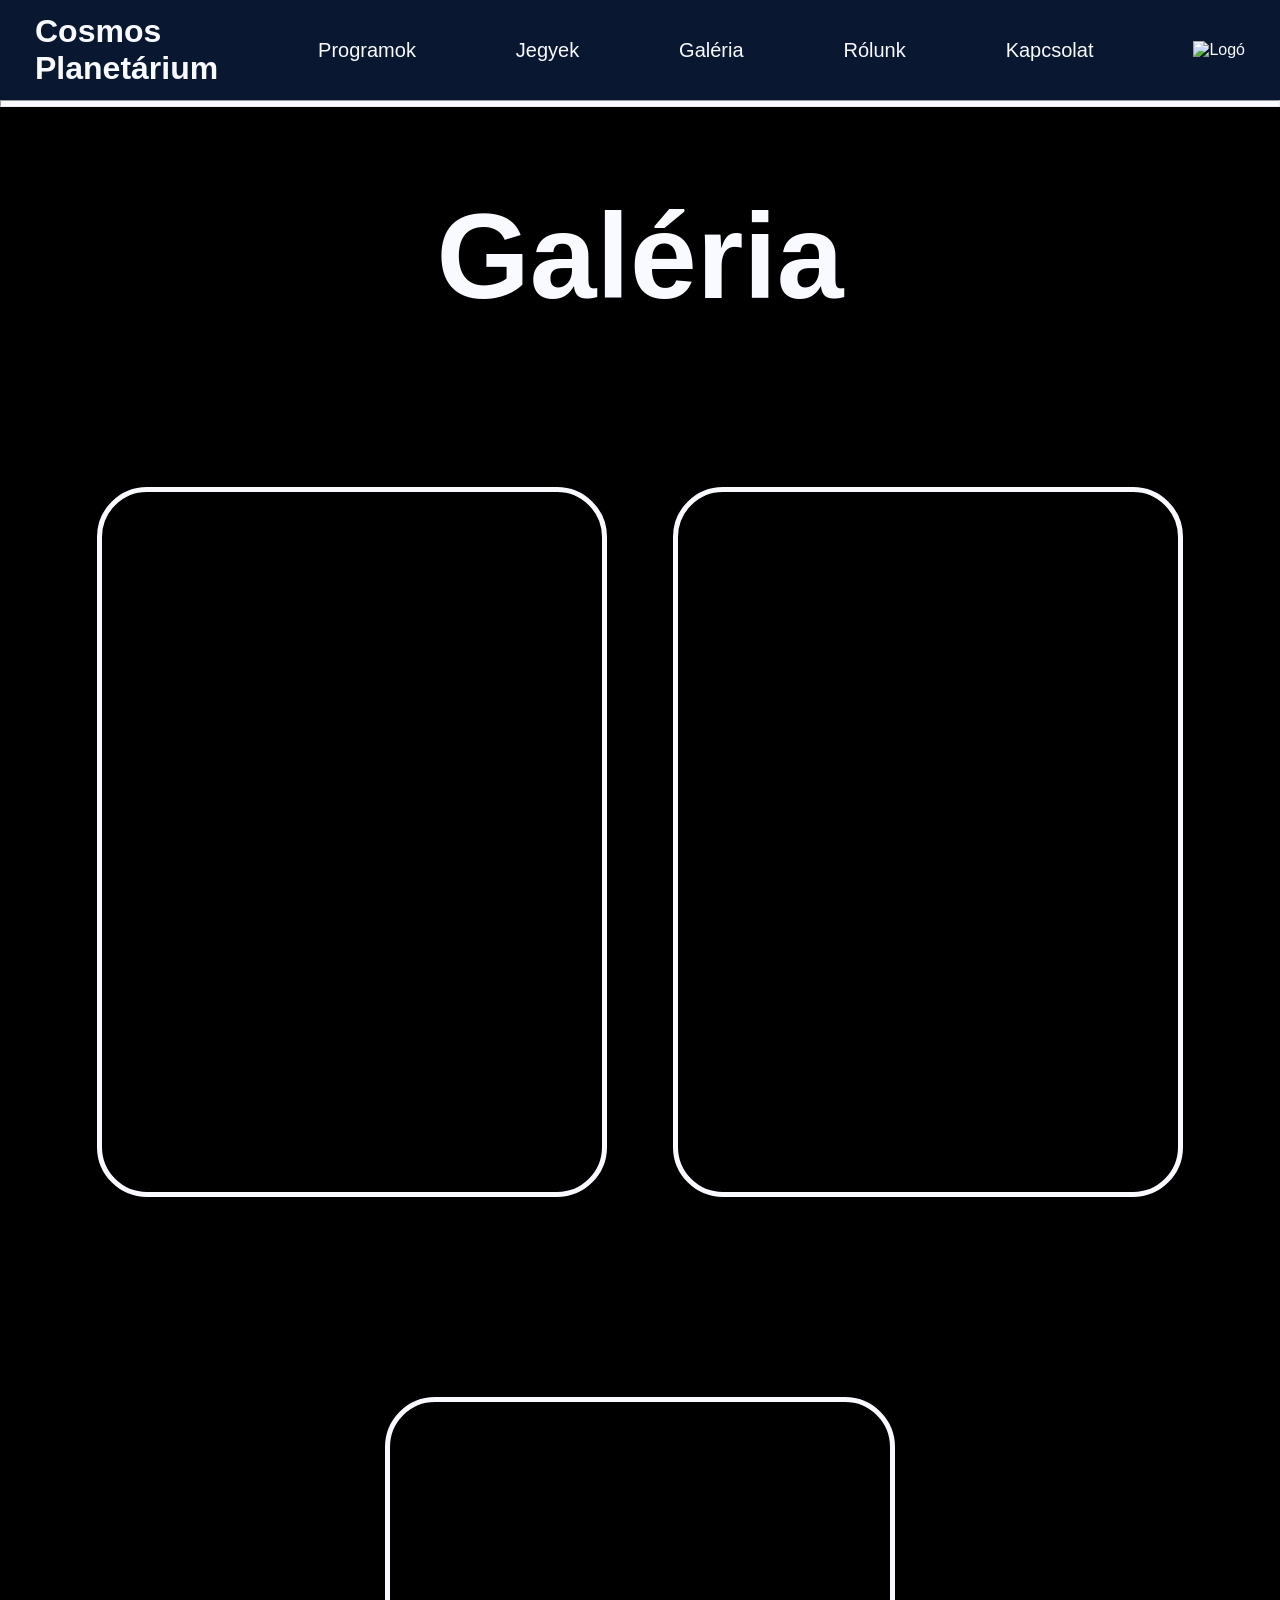
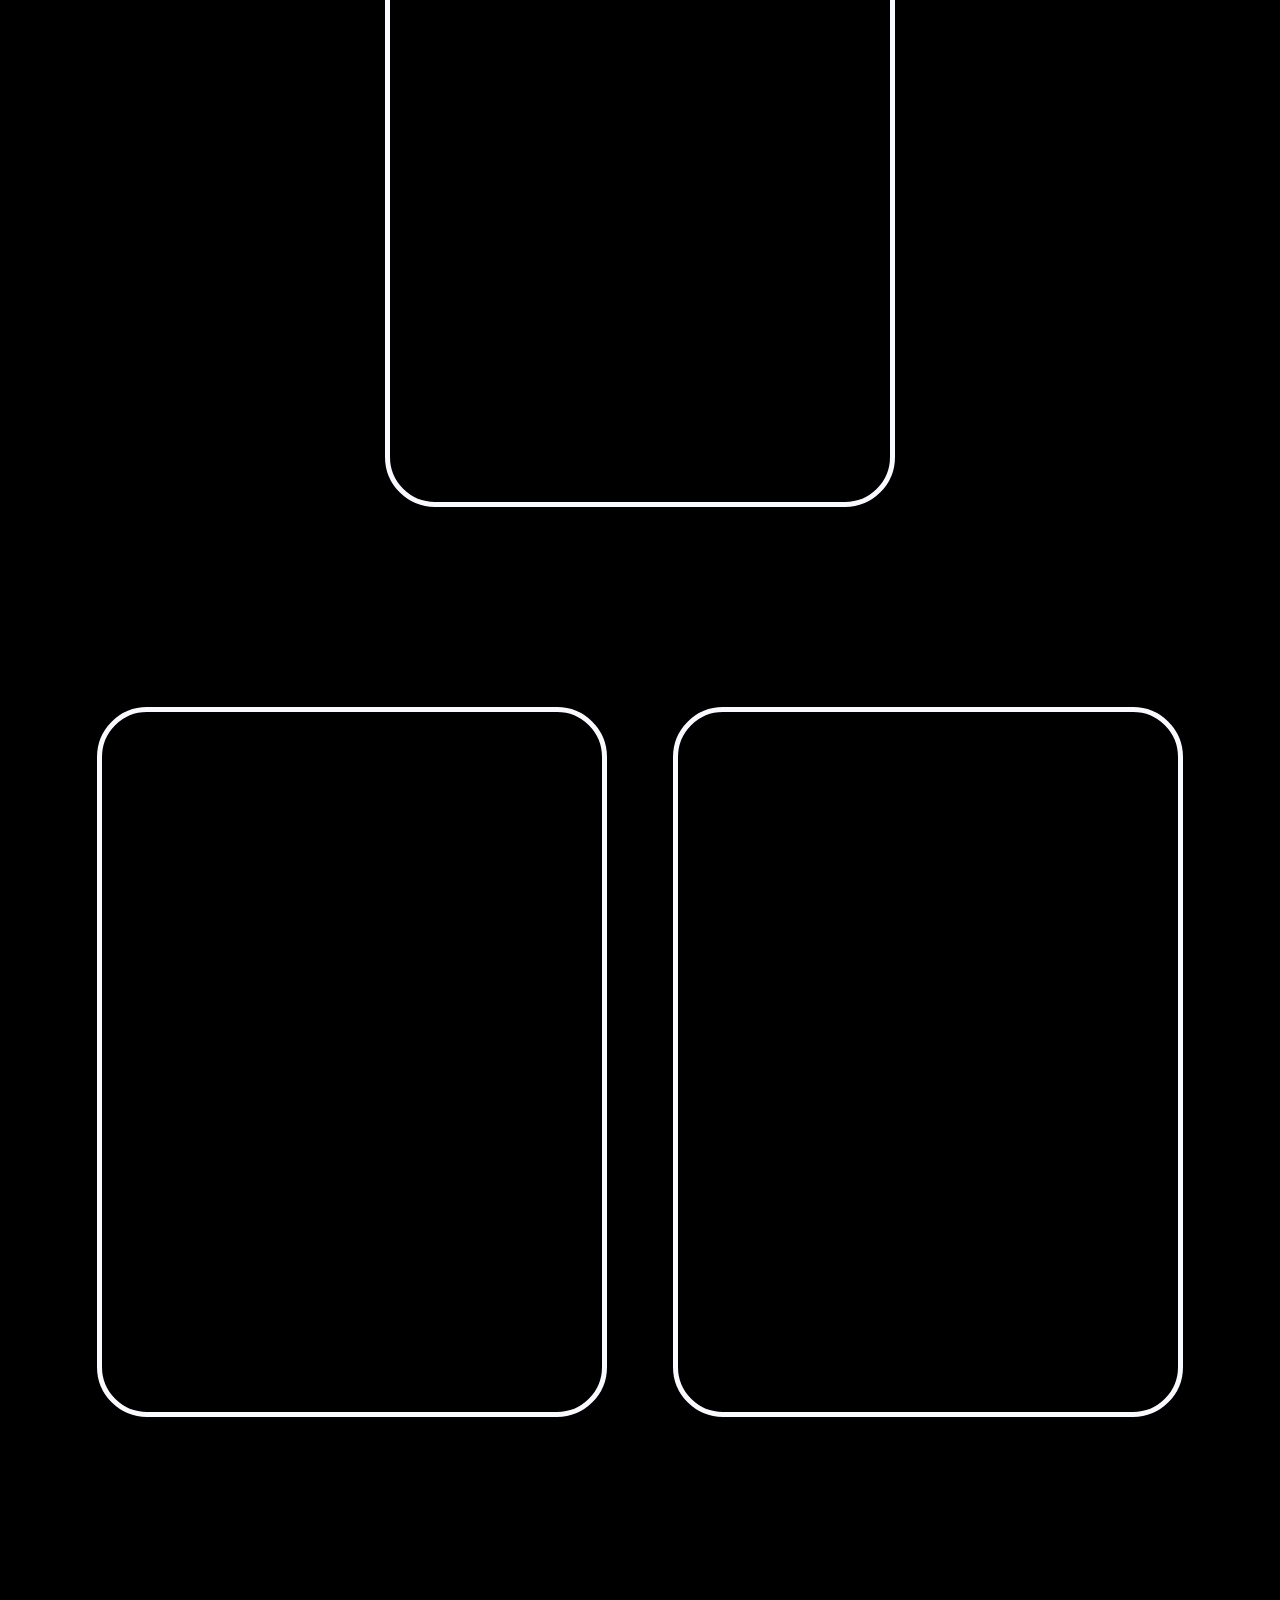
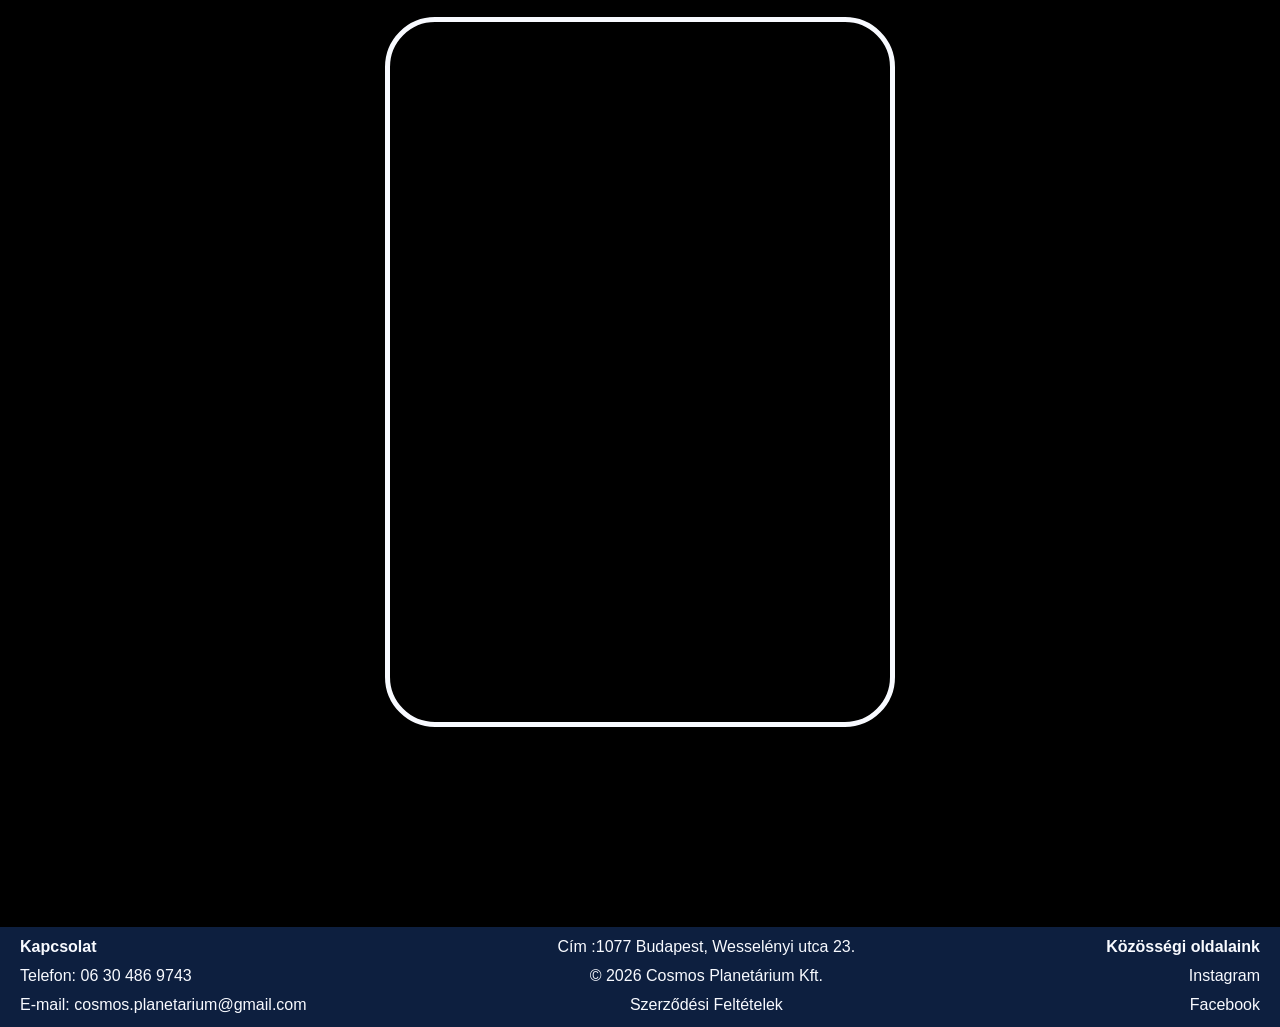
==== galeria.html @ bb74374c "Add files via upload" ====
<!DOCTYPE html>
<html lang="hu">
    <head>
        <meta charset="UTF-8">
        <meta name="viewport" content="width=device-width, initial-scale=1.0">
        <meta http-equiv="X-UA-Compatible" content="ie=edge">
        <title>Galéria</title>
        <link rel="stylesheet" href="galeria.css">
    </head>
    <body>
        <header>
                <h1 id="headercim">Cosmos <br>
                    Planetárium</h1>
            <a href="" class="headerlink">Programok</a>
            <a href="" class="headerlink">Jegyek</a>
            <a href="galeria.html" class="headerlink">Galéria</a>
            <a href="rolunk.html" class="headerlink">Rólunk</a>
            <a href="kapcsolatok.html" class="headerlink">Kapcsolat</a>
            <a href="index.html"> <img src="media/logo.png" alt="Logó" id="logo"></a>
        </header>
        <hr>
        <div class="cim">
                <h1>Galéria</h1>
        </div>
            <div class="sor">
                <div class="kepdiv">
                    <img class="kep" src="media/galeriakep1.jpg" alt="">
                </div>
                <div class="kepdiv">
                    <img class="kep" src="media/galeriakep2.jpg" alt="">
                </div>
                <div class="kepdiv">
                    <img class="kep" src="media/galeriakep3.jpg" alt="">
                </div>
            </div>
            <div class="sor">
                <div class="kepdiv">
                    <img class="kep" src="media/galeriakep4.jpg" alt="">
                </div>
                <div class="kepdiv">
                    <img class="kep" src="media/galeriakep5.jpg" alt="">
                </div>
                <div class="kepdiv">
                    <img class="kep" src="media/galeriakep6.jpg" alt="">
                </div>
            </div>
        <footer>
            <div class="footer1">
                <a class="footerszoveg betu"  href="">Kapcsolat</a>
                <a class="footerszoveg" href="">Telefon: 06 30 486 9743</a>
                <a class="footerszoveg" href="">E-mail: cosmos.planetarium@gmail.com</a>
            </div>
            <div class="footer2">
                <a class="footerszoveg" href="">Cím :1077 Budapest, Wesselényi utca 23.</a>
                <a class="footerszoveg" href="">© 2026 Cosmos Planetárium Kft.</a>
                <a class="footerszoveg" href="">Szerződési Feltételek</a>
                    
            </div>
            <div class="footer3">
                <a class="footerszoveg betu" href="">Közösségi oldalaink</a>
                <a class="footerszoveg" href="">Instagram</a>
                <a class="footerszoveg" href="">Facebook</a>
            </div>
        </footer>
    </body>
</html>
---- galeria.css ----
body{
    margin: 0px;
    font-family: Arial, Helvetica, sans-serif;
    color: #f8faff;
    background-color: black;
    background-image: url(media/galeriahatter.jpg);
}
.cim{
    height: 300px;
    margin: 0px;
    font-size: 60px;
    font-weight: bold;
    text-shadow: 10px 10px 5px black;
    text-align: center;
}
 
 
/*kepek eleje*/
.kepdiv{
    display: flex;
    border: 5px solid #f8faff;
    border-radius: 50px;
    width: 500px;
    float: left;
    height: 700px;
    
    margin-bottom: 200px;
    box-shadow: 10px 10px 12px black;
    transition: transform .2s;
}
.kep{
    border-radius: 50px;
    width: 500px;
    object-fit: cover;
    
}
.kepdiv:hover{
    transform: scale(1.05);
}
/*kepek vege*/
 
 
 
/*header eleje*/
header{
    width: 100%;
    background-color: #0A1730;
    height: 100px;
    margin: 0px;
    display: flex;
    flex-direction: row;
    justify-content: space-between;
    align-items: center;
}
#logo{
    width: 150px;
    margin-right:35px ;
    transition: .5s;
}
#headercim{
    margin-left:35px ;
}
.headerlink{
    font-size: 20px;
}
#logo:hover{
    transform: scale(1.12);
}
a{
    transition: .2s;
}
a:hover{
    transform: scale(1.1); 
}
a{
    text-decoration: none;
    color: #f8faff;
}
hr{
    margin: 0px;
    height: 5px;
    background-color: #f8faff;
}
 
/*header vege*/
 
 
 
/*footer elje*/
footer{
    height: 100px;
    width: 100%;
    background-color: #0D1F3F;
    display: flex;
    justify-content: space-between;
}
.footer1{
    display: flex;
    flex-direction: column;
    text-align: left;
    margin-left: 20px;
}
.footer2{
    display: flex;
    flex-direction: column;
    text-align: center;
}
.footer3{
    display: flex;
    flex-direction: column;
    text-align: right;
    margin-right: 20px;
}
.footerszoveg{
    margin: 0px;
    margin-top: 11px;
}
.betu{
    font-weight: bold;
}
 
 
 
/*footer vege*/
.sor{
    display: flex;
    flex-direction: row;
    flex-wrap: wrap;
    justify-content: center;
    gap:  5.08%;
}
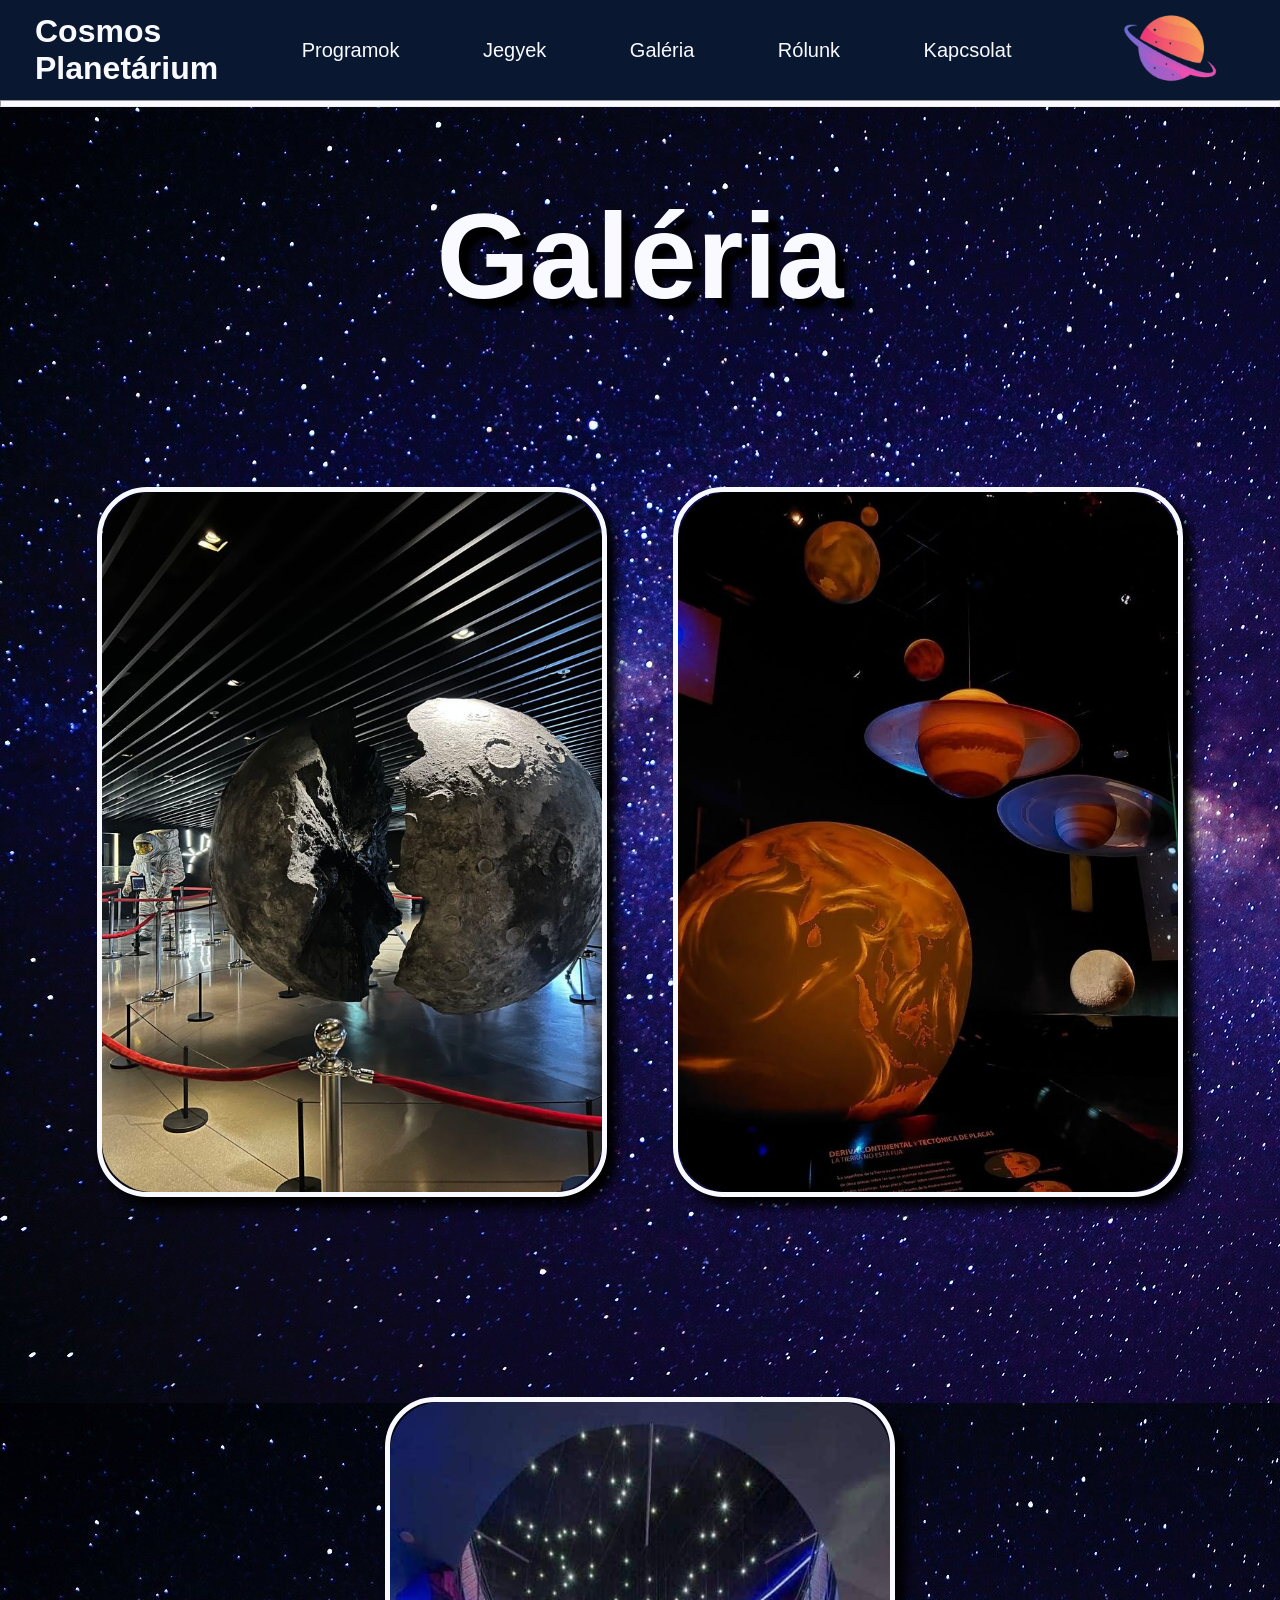
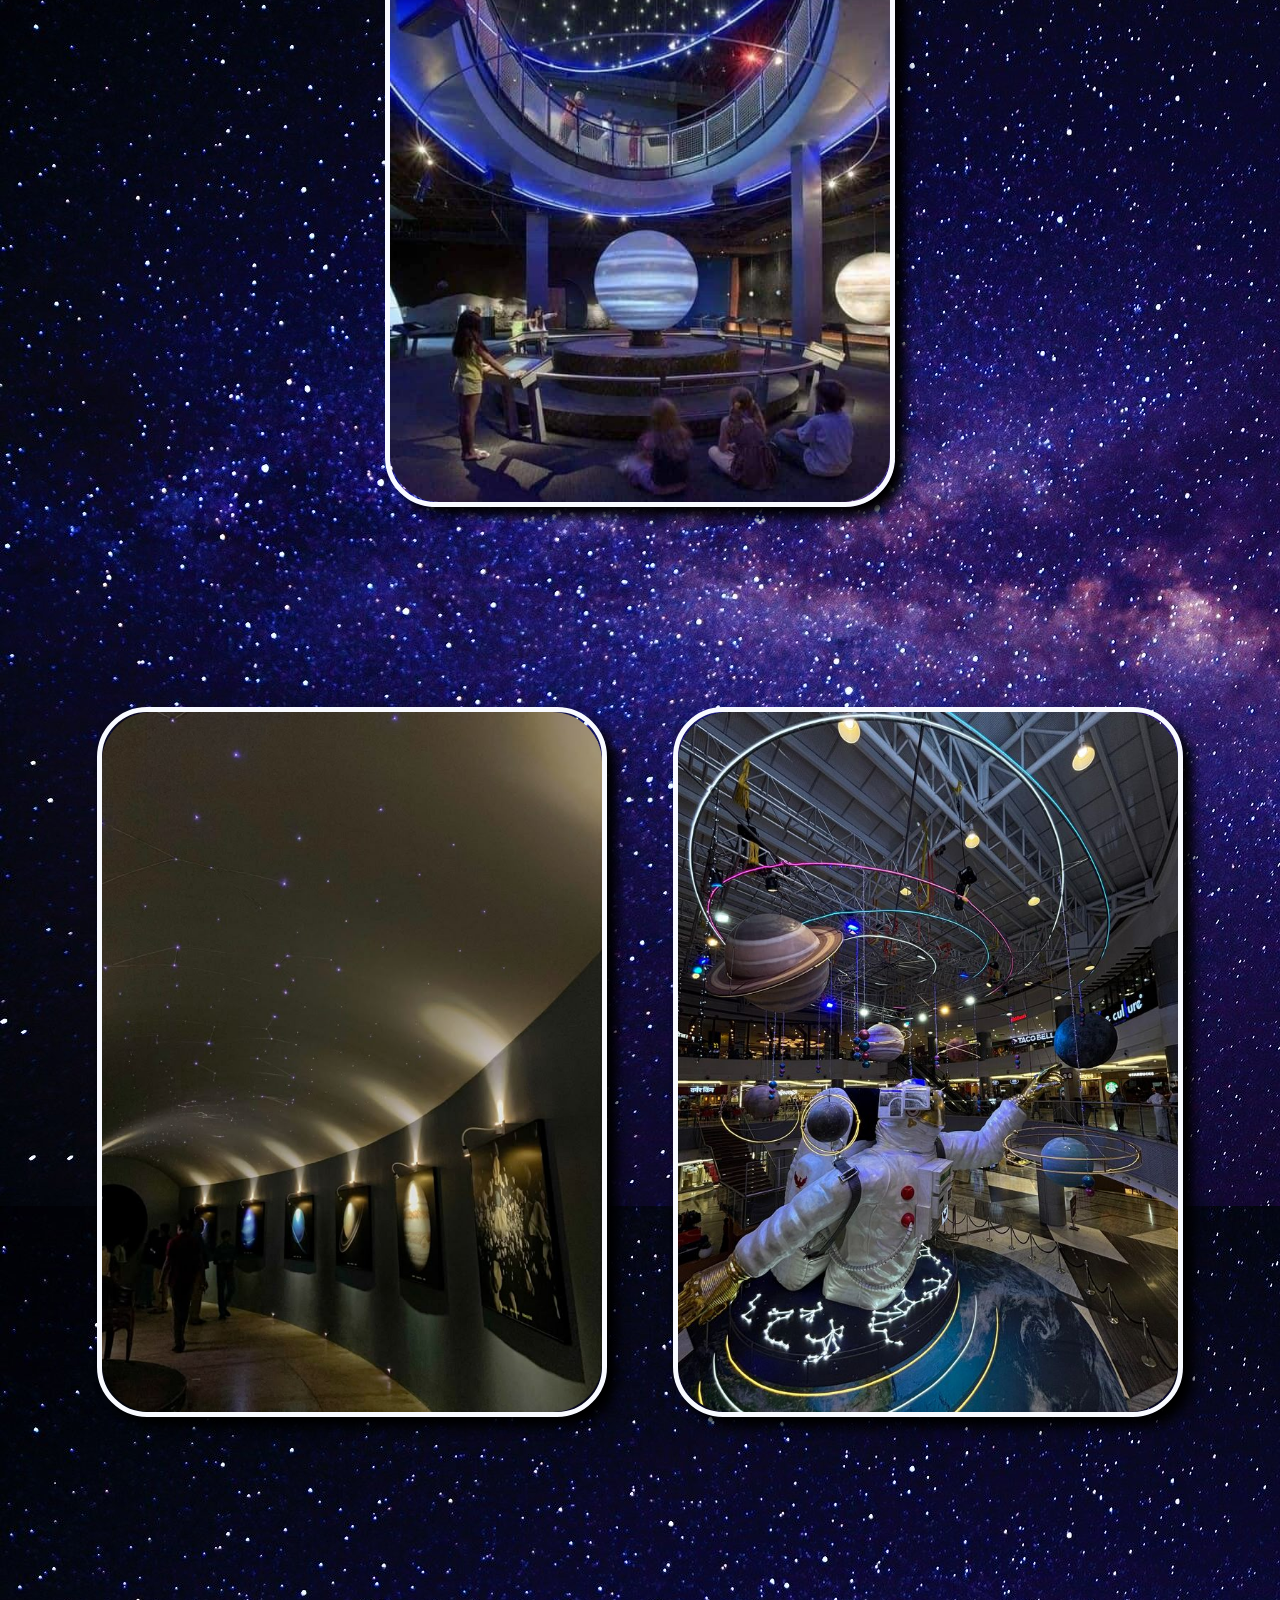
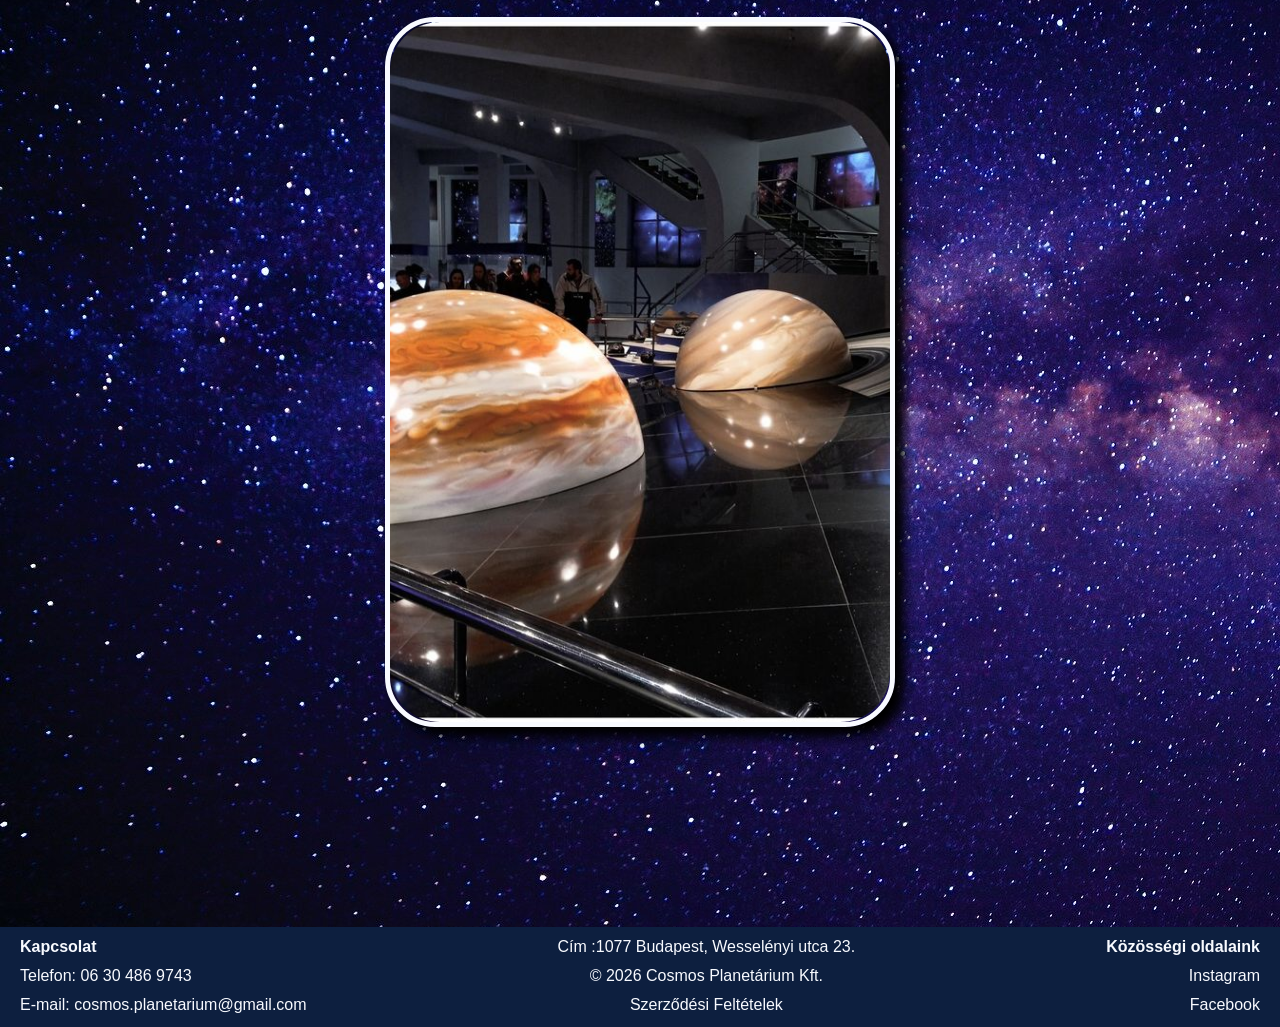
==== commit ffaee218: "Update galeria.html" ====
--- a/galeria.html
+++ b/galeria.html
@@ -11,8 +11,8 @@
         <header>
                 <h1 id="headercim">Cosmos <br>
                     Planetárium</h1>
-            <a href="" class="headerlink">Programok</a>
-            <a href="" class="headerlink">Jegyek</a>
+            <a href="programok.html" class="headerlink">Programok</a>
+            <a href="jegyek.html" class="headerlink">Jegyek</a>
             <a href="galeria.html" class="headerlink">Galéria</a>
             <a href="rolunk.html" class="headerlink">Rólunk</a>
             <a href="kapcsolatok.html" class="headerlink">Kapcsolat</a>
@@ -63,4 +63,4 @@
             </div>
         </footer>
     </body>
-</html>+</html>
